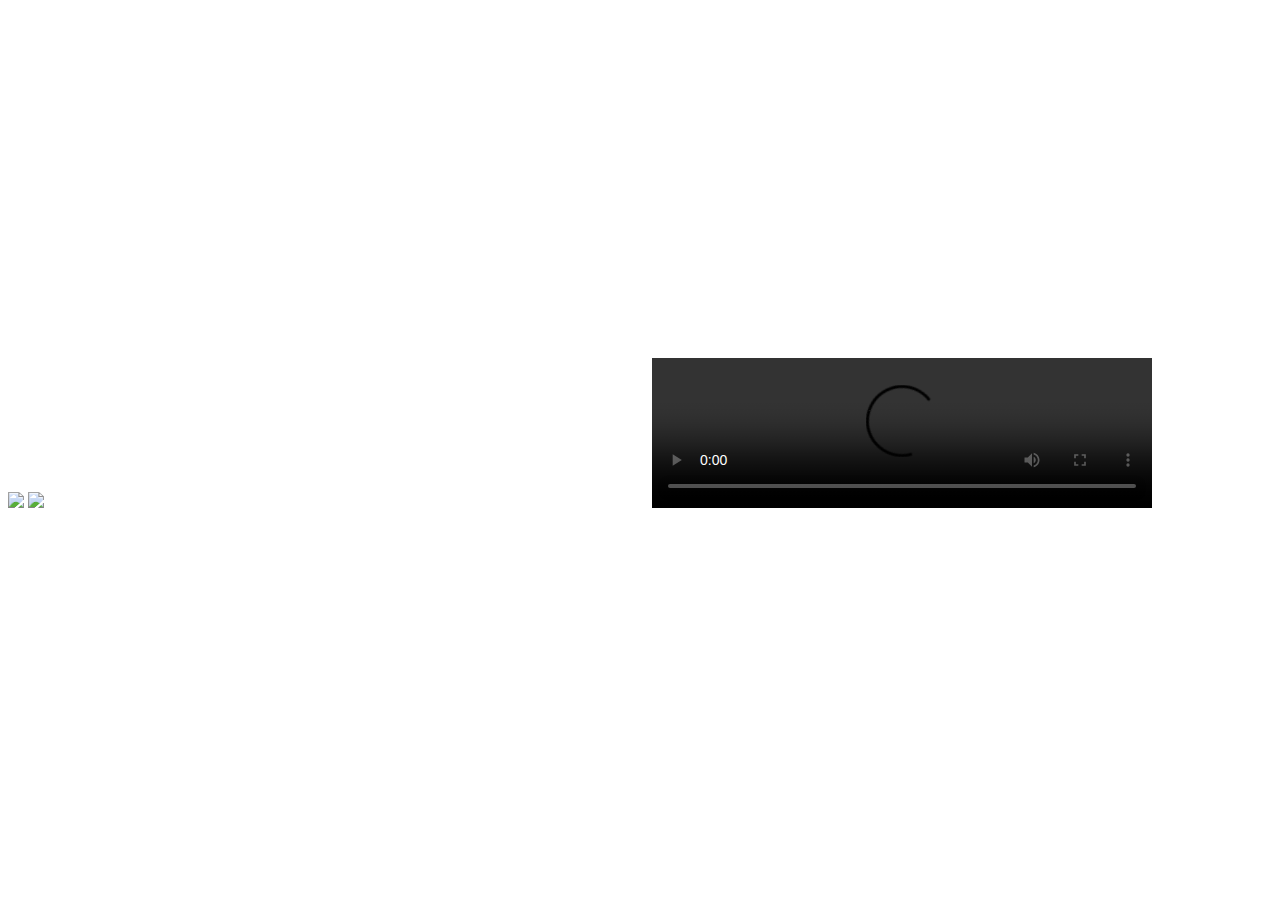
==== day2_assignment/day2.html @ 523db792 "day2 assignment submiited" ====
<!--1.create a webpage containing a map, two images and one video-->
<!DOCTYPE html>
<html lang="en">

<head>

    <title>Day2</title>
</head>

<body>
    
    <img src="./media/image.jpg" width="500px">
    <img src="https://tse1.mm.bing.net/th?id=OIP.zm-yKr7p76BP1mYWDU6P_wHaFj&pid=Api&P=0&w=230&h=174" width="500px">
<iframe
    src="https://www.google.com/maps/embed?pb=!1m18!1m12!1m3!1d193981.55468157333!2d-74.28690343640716!3d40.5645209991939!2m3!1f0!2f0!3f0!3m2!1i1024!2i768!4f13.1!3m3!1m2!1s0x89c245ef79f4d4e7%3A0x50271f8534babc78!2sStaten%20Island%2C%20NY%2C%20USA!5e0!3m2!1sen!2sin!4v1636475750280!5m2!1sen!2sin"
    width="600" height="500" style="border:0;"></iframe>
    <video width="500px"  controls loop>
        <source src="./media/video.mp4">
    </video>

   

 

    
</body>

</html>
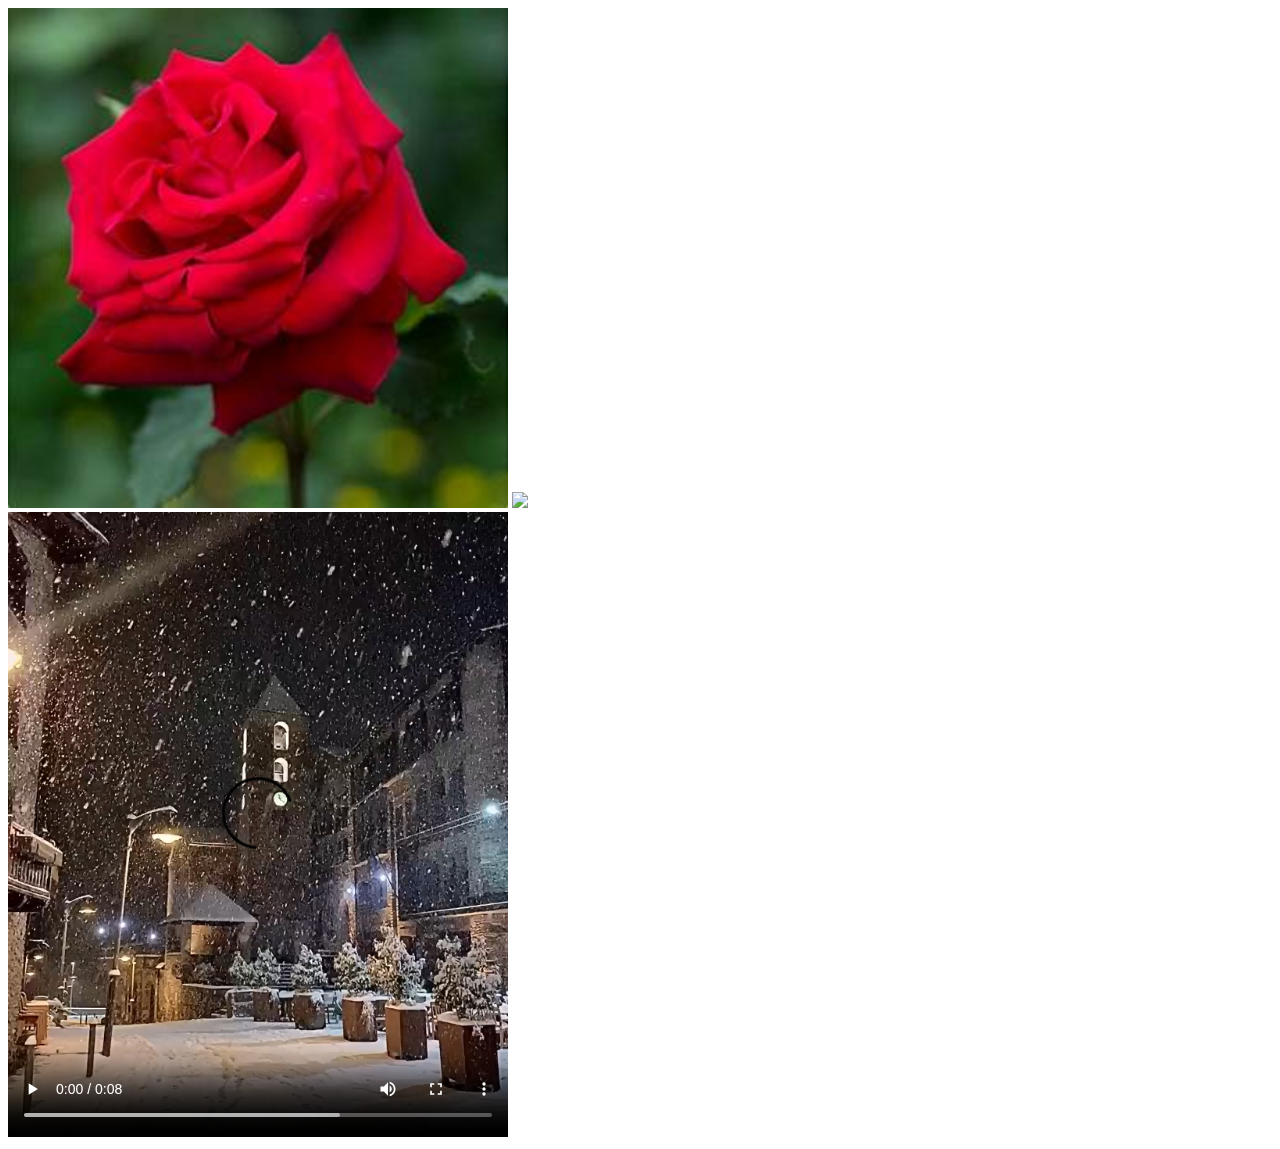
==== commit 64ff6a00: "day2 assignment submitted" ====
--- a/day2_assignment/day2.html
+++ b/day2_assignment/day2.html
@@ -9,13 +9,13 @@
 
 <body>
     
-    <img src="./media/image.jpg" width="500px">
+    <img src="image.jpg" width="500px">
     <img src="https://tse1.mm.bing.net/th?id=OIP.zm-yKr7p76BP1mYWDU6P_wHaFj&pid=Api&P=0&w=230&h=174" width="500px">
 <iframe
     src="https://www.google.com/maps/embed?pb=!1m18!1m12!1m3!1d193981.55468157333!2d-74.28690343640716!3d40.5645209991939!2m3!1f0!2f0!3f0!3m2!1i1024!2i768!4f13.1!3m3!1m2!1s0x89c245ef79f4d4e7%3A0x50271f8534babc78!2sStaten%20Island%2C%20NY%2C%20USA!5e0!3m2!1sen!2sin!4v1636475750280!5m2!1sen!2sin"
     width="600" height="500" style="border:0;"></iframe>
     <video width="500px"  controls loop>
-        <source src="./media/video.mp4">
+        <source src="video.mp4">
     </video>
 
    
